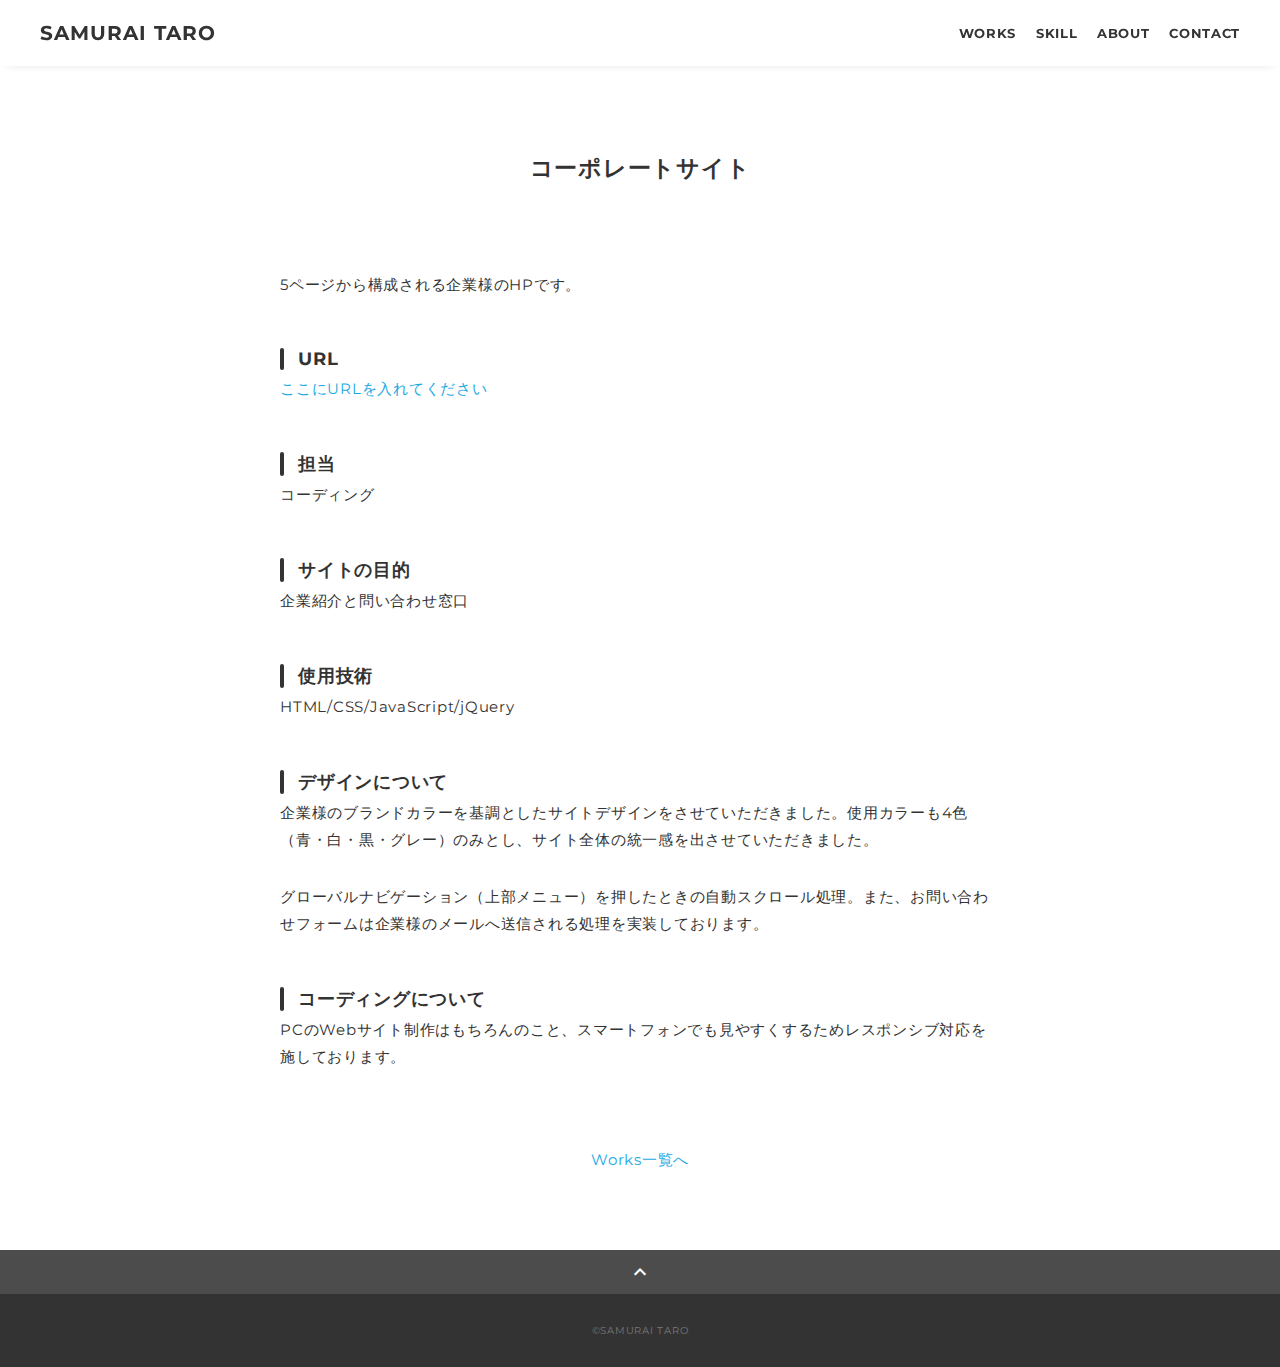
==== works-1.html @ c48eb59b "初回コミット" ====
<!DOCTYPE html>
<html>
<head>
  <meta charset="utf-8">
  <meta name="viewport" content="width=device-width, initial-scale=1.0, maximum-scale=1.0, minimum-scale=1.0">
  <title>SAMURAI ポートフォリオ</title>
  <link rel="preconnect" href="https://fonts.gstatic.com">
  <link href="https://fonts.googleapis.com/css2?family=Montserrat:wght@400;700&display=swap" rel="stylesheet">
  <link href="https://fonts.googleapis.com/css?family=Material+Icons+Outlined" rel="stylesheet">
  <link href="css/ress.css" media="all" rel="stylesheet" type="text/css" />
  <link href="css/style.css" media="all" rel="stylesheet" type="text/css" />
</head>

<body>
  <div class="wrapper">

    <!-- header -->
    <header class="header ">
      <div class="container">
        <h1 class="header-logo">
          <a href="index.html">SAMURAI TARO</a>
        </h1>
        <nav class="gnav">
          <ul class="gnav-list">
            <li class="gnav-item"><a href="index.html#works">WORKS</a></li>
            <li class="gnav-item"><a href="index.html#skill">SKILL</a></li>
            <li class="gnav-item"><a href="index.html#about">ABOUT</a></li>
            <li class="gnav-item"><a href="index.html#contact">CONTACT</a></li>
          </ul>
        </nav>
      </div>
    </header>
    <!-- /header -->

    <main class="content">

      <article class="article">
        <div class="article-container">
          <h2 class="article-title">コーポレートサイト</h2>
          <div class="article-body">
            <p>
              <img src="img/works-detail/works-1.png" alt="">
            </p>
            <p>
              5ページから構成される企業様のHPです。
            </p>
            <h3>URL</h3>
            <p><a href="" target="_blank" rel="noopener">ここにURLを入れてください</a></p>
            <h3>担当</h3>
            <p>コーディング</p>
            <h3>サイトの目的</h3>
            <p>企業紹介と問い合わせ窓口</p>
            <h3>使用技術</h3>
            <p>HTML/CSS/JavaScript/jQuery</p>
            <h3>デザインについて</h3>
            <p>
              企業様のブランドカラーを基調としたサイトデザインをさせていただきました。使用カラーも4色（青・白・黒・グレー）のみとし、サイト全体の統一感を出させていただきました。
            </p>
            <p>
              グローバルナビゲーション（上部メニュー）を押したときの自動スクロール処理。また、お問い合わせフォームは企業様のメールへ送信される処理を実装しております。
            </p>
            <h3>コーディングについて</h3>
            <p>
              PCのWebサイト制作はもちろんのこと、スマートフォンでも見やすくするためレスポンシブ対応を施しております。
            </p>
          </div>
          <div class="home-link">
            <a href="index.html#works">Works一覧へ</a>
          </div>
        </div>
      </article>

      <div class="page-top" id="js-page-top">
        <span class="material-icons-outlined">expand_less</span>
      </div>
    </main>

    <!-- footer -->
    <footer class="footer">
      <div class="copyright">&copy;SAMURAI TARO</div>
    </footer>
    <!-- /footer -->

  </div>
  <script src="https://ajax.googleapis.com/ajax/libs/jquery/3.6.0/jquery.min.js"></script>
  <script type='text/javascript' src="js/script.js"></script>
</body>
</html>
---- css/ress.css ----
/*!
 * ress.css • v3.0.1
 * MIT License
 * github.com/filipelinhares/ress
 */

/* # =================================================================
   # Global selectors
   # ================================================================= */

html {
  box-sizing: border-box;
  word-break: normal;
  -moz-tab-size: 4;
  tab-size: 4;

  -webkit-text-size-adjust: 100%; /* Prevent adjustments of font size after orientation changes in iOS */
}

*,
::before,
::after {
  box-sizing: inherit;
  background-repeat: no-repeat; /* Set `background-repeat: no-repeat` to all elements and pseudo elements */
}

::before,
::after {
  vertical-align: inherit;
  text-decoration: inherit; /* Inherit text-decoration and vertical align to ::before and ::after pseudo elements */
}

* {
  margin: 0;
  padding: 0; /* Reset `padding` and `margin` of all elements */
}

/* # =================================================================
   # General elements
   # ================================================================= */

hr {
  overflow: visible; /* Show the overflow in Edge and IE */
  height: 0; /* Add the correct box sizing in Firefox */
}

details,
main {
  display: block; /* Render the `main` element consistently in IE. */
}

summary {
  display: list-item; /* Add the correct display in all browsers */
}

small {
  font-size: 80%; /* Set font-size to 80% in `small` elements */
}

[hidden] {
  display: none; /* Add the correct display in IE */
}

abbr[title] {
  /* Add the correct text decoration in Chrome, Edge, IE, Opera, and Safari */
  text-decoration: underline;
  text-decoration: underline dotted;
  border-bottom: none; /* Remove the bottom border in Chrome 57 */
}

a {
  background-color: transparent; /* Remove the gray background on active links in IE 10 */
}

a:active,
a:hover {
  outline-width: 0; /* Remove the outline when hovering in all browsers */
}

code,
kbd,
pre,
samp {
  font-family: monospace, monospace; /* Specify the font family of code elements */
}

pre {
  font-size: 1em; /* Correct the odd `em` font sizing in all browsers */
}

b,
strong {
  font-weight: bolder; /* Add the correct font weight in Chrome, Edge, and Safari */
}

/* https://gist.github.com/unruthless/413930 */
sub,
sup {
  position: relative;
  font-size: 75%;
  line-height: 0;
  vertical-align: baseline;
}

sub {
  bottom: -.25em;
}

sup {
  top: -.5em;
}

/* # =================================================================
   # Forms
   # ================================================================= */

input {
  border-radius: 0;
}

/* Replace pointer cursor in disabled elements */
[disabled] {
  cursor: default;
}

[type="number"]::-webkit-container-spin-button,
[type="number"]::-webkit-outer-spin-button {
  height: auto; /* Correct the cursor style of increment and decrement buttons in Chrome */
}

[type="search"] {
  outline-offset: -2px; /* Correct the outline style in Safari */

  -webkit-appearance: textfield; /* Correct the odd appearance in Chrome and Safari */
}

[type="search"]::-webkit-search-decoration {
  -webkit-appearance: none; /* Remove the container padding in Chrome and Safari on macOS */
}

textarea {
  overflow: auto; /* Internet Explorer 11+ */
  resize: vertical; /* Specify textarea resizability */
}

button,
input,
optgroup,
select,
textarea {
  font: inherit; /* Specify font inheritance of form elements */
}

optgroup {
  font-weight: bold; /* Restore the font weight unset by the previous rule */
}

button {
  overflow: visible; /* Address `overflow` set to `hidden` in IE 8/9/10/11 */
}

button,
select {
  text-transform: none; /* Firefox 40+, Internet Explorer 11- */
}

/* Apply cursor pointer to button elements */
button,
[type="button"],
[type="reset"],
[type="submit"],
[role="button"] {
  cursor: pointer;
  color: inherit;
}

/* Remove container padding and border in Firefox 4+ */
button::-moz-focus-container,
[type="button"]::-moz-focus-container,
[type="reset"]::-moz-focus-container,
[type="submit"]::-moz-focus-container {
  padding: 0;
  border-style: none;
}

/* Replace focus style removed in the border reset above */
button:-moz-focusring,
[type="button"]::-moz-focus-container,
[type="reset"]::-moz-focus-container,
[type="submit"]::-moz-focus-container {
  outline: 1px dotted ButtonText;
}

button,
html [type="button"],
/* Prevent a WebKit bug where (2) destroys native `audio` and `video`controls in Android 4 */
[type="reset"],
[type="submit"] {
  -webkit-appearance: button; /* Correct the inability to style clickable types in iOS */
}

/* Remove the default button styling in all browsers */
button,
input,
select,
textarea {
  border-style: none;
  background-color: transparent;
}

/* Style select like a standard input */
select {
  -webkit-appearance: none; /* Chrome 41+ */
  -moz-appearance: none; /* Firefox 36+ */
}

select::-ms-expand {
  display: none; /* Internet Explorer 11+ */
}

select::-ms-value {
  color: currentColor; /* Internet Explorer 11+ */
}

legend {
  display: table; /* Correct the text wrapping in Edge and IE */
  max-width: 100%; /* Correct the text wrapping in Edge and IE */
  max-width: 100%; /* Correct the text wrapping in Edge 18- and IE */
  white-space: normal; /* Correct the text wrapping in Edge and IE */
  color: inherit; /* Correct the color inheritance from `fieldset` elements in IE */
  border: 0; /* Correct `color` not being inherited in IE 8/9/10/11 */
}

::-webkit-file-upload-button {
  font: inherit; /* Change font properties to `inherit` in Chrome and Safari */
  color: inherit;
  /* Correct the inability to style clickable types in iOS and Safari */

  -webkit-appearance: button;
}

/* # =================================================================
   # Specify media element style
   # ================================================================= */

img {
  border-style: none; /* Remove border when inside `a` element in IE 8/9/10 */
}

/* Add the correct vertical alignment in Chrome, Firefox, and Opera */
progress {
  vertical-align: baseline;
}

/* # =================================================================
   # Accessibility
   # ================================================================= */

/* Hide content from screens but not screenreaders */
@media screen {
  [hidden~="screen"] {
    display: inherit;
  }
  [hidden~="screen"]:not(:active):not(:focus):not(:target) {
    position: absolute !important;
    clip: rect(0 0 0 0) !important;
  }
}

/* Specify the progress cursor of updating elements */
[aria-busy="true"] {
  cursor: progress;
}

/* Specify the pointer cursor of trigger elements */
[aria-controls] {
  cursor: pointer;
}

/* Specify the unstyled cursor of disabled, not-editable, or otherwise inoperable elements */
[aria-disabled] {
  cursor: default;
}
---- css/style.css ----
body {
  font-family: "Montserrat","Helvetica Neue",Arial,"Hiragino Kaku Gothic ProN","Hiragino Sans",Meiryo,sans-serif;
  font-size: 15px;
  letter-spacing: .05em;
  color: #333;
}

a {
  transition: opacity .3s;
  text-decoration: none;
  color: #1ca9e3;
}

img {
  max-width: 100%;
  height: auto;
  vertical-align: bottom;
  border-style: none;
}



.pc-only {
  display: block;
}

.sp-only {
  display: none;
}

/*--------------------------------
 レイアウト
---------------------------------*/
.wrapper {
  padding-top: 73px;
}

.section {
  padding: 90px 0;
}

.section:nth-of-type(odd) {
  background-color: #f7f7f7;
}

.container {
  max-width: 1340px;
  margin: 0 auto;
  padding: 0 40px;
}

/*--------------------------------
 見出し
---------------------------------*/
.title {
  font-size: 34px;
  font-weight: bold;
  line-height: 1;
  margin-bottom: 40px;
  text-align: center;
  letter-spacing: .05em;
  color: #333;
}

.lead {
  font-size: 16px;
  line-height: 1.8;
  margin-bottom: 30px;
}

/*--------------------------------
ヘッダー
---------------------------------*/
.header {
  position: fixed;
  top: 0;
  z-index: 1;
  width: 100%;
  background-color: #fff;
  box-shadow: 0 5px 10px -6px rgba(0,0,0,.1);
}

.header .container {
  display: flex;
  align-items: center;
  justify-content: space-between;
  padding: 20px 40px;
}

.header-logo {
  font-size: 20px;
  font-weight: bold;
  line-height: 1.2;
  margin-right: 20px;
  letter-spacing: .05em;
}

.header-logo a {
  color: #333;
}

.gnav-list {
  display: flex;
  justify-content: space-between;
  list-style: none;
}

.gnav-item:not(:last-child) {
  margin-right: 20px;
}

.gnav-item a {
  position: relative;
  font-size: 13px;
  font-weight: bold;
  display: inline-block;
  padding: 5px 0;
  transition: .3s;
  letter-spacing: .05em;
  color: #333;
}
.gnav-item a:after {
  position: absolute;
  bottom: 0;
  left: 50%;
  width: 0;
  height: 3px;
  content: "";
  transition: .3s;
  -webkit-transform: translateX(-50%);
  transform: translateX(-50%);
  background-color: #333;
}

.gnav-item a:hover:after {
  width: 100%;
}

/*--------------------------------
 メインビジュアル
---------------------------------*/
.mv {
  display: flex;
  align-items: center;
  justify-content: center;
  height: auto;
  text-align: center;
}

.mv-container {
  position: relative;
  padding: 0 20px;
}

.mv-container img {
  width: 100%;
  height: auto;
}

/*--------------------------------
 Works
---------------------------------*/
.works-list {
  display: flex;
  flex-wrap: wrap;
  margin-bottom: -40px;
}

.works-item {
  width: 31.74603%;
  margin-right: 1.58730%;
  margin-bottom: 40px;
  color: #333;
}

.works-item:hover {
  opacity: .9;
}

.works-item:nth-of-type(3n) {
  margin-right: 0;
}

.works-img img {
  border: 1px solid #e6e6e6;
}

.works-img center {
 margin-top: 10px;
 margin-bottom: 10px;
}

.works-name {
  font-size: 12px;
  font-weight: bold;
  margin-top: 8px;
}

.works-info {
  font-size: 10px;
  margin-top: 5px;
}

/*--------------------------------
 Skill
---------------------------------*/
.skill-list {
  display: flex;
  flex-wrap: wrap;
  justify-content: space-between;
  margin-bottom: -50px;
}

.skill-item {
  display: flex;
  align-items: flex-start;
  justify-content: space-between;
  width: 48%;
  margin-bottom: 50px;
}

.skill-img {
  width: 60px;
  height: auto;
  margin-right: 20px;
}

.skill-body {
  flex: 1;
}

.skill-name {
  margin-bottom: 10px;
}

.skill-text {
  font-size: 14px;
  line-height: 1.8;
}

/*--------------------------------
 About
---------------------------------*/
.profile {
  display: flex;
  flex-wrap: wrap;
  max-width: 800px;
  margin: 0 auto;
}
.profile-img {
  width: 20%;
  margin-right: 30px;
  border-radius: 50%;
}
.profile-img img {
  border-radius: 50%;
}
.profile-body {
  flex: 1;
}

.profile-body p {
  font-size: 15px;
  line-height: 1.8;
}

.profile-body p:not(:last-child) {
  margin-bottom: 30px;
}

/*--------------------------------
 Contact
---------------------------------*/
.contact {
  text-align: center;
}

.contact-item:not(:last-child) {
  margin-right: 10px;
}

.contact-text {
  margin-top: 10px;
}
/*--------------------------------
 ページトップ
---------------------------------*/
.page-top {
  font-weight: bold;
  padding: 10px;
  cursor: pointer;
  text-align: center;
  background-color: #4c4c4c;
}

.page-top .material-icons-outlined {
  vertical-align: bottom;
  color: #fff;
}

/*--------------------------------
 フッター
---------------------------------*/
.footer {
  padding: 30px;
  background-color: #333;
}

.copyright {
  font-size: 10px;
  text-align: center;
  color: #797979;
}

/*--------------------------------
 下層：Worksページ
---------------------------------*/
.article {
  padding: 80px 0;
}

.article-container {
  max-width: 1040px;
  margin: 0 auto;
  padding: 0 20px;
}

.article-title {
  margin-bottom: 30px;
  text-align: center;
}

.article-body {
  max-width: 720px;
  margin: 0 auto;
  margin-bottom: 80px;
}

.article-body h3 {
  position: relative;
  font-size: 18px;
  margin-bottom: 5px;
  padding-left: 1em;
}

.article-body img {
  width: 100%;
  height: auto;
}

.article-body h3:not(:first-child) {
  margin-top: 50px;
}

.article-body h3::before {
  position: absolute;
  top: 0;
  left: 0;
  width: 4px;
  height: 100%;
  content: "";
  border-radius: 3px;
  background-color: #333;
}

.article-body p {
  font-size: 15px;
  line-height: 1.8;
  margin-bottom: 30px;
}

.home-link {
  text-align: center;
}

/*media Queries 767
----------------------------------------------------*/
@media screen and (max-width: 767px) {
  body {
    font-size: 14px;
  }

  .pc-only {
    display: none;
  }

  .sp-only {
    display: block;
  }

  /* 見出し */
  .title {
    font-size: 26px;
    margin-bottom: 20px;
  }

  .lead {
    font-size: 14px;
    line-height: 1.7;
    margin-bottom: 20px;
  }

  /* レイアウト */
  .wrapper {
    padding-top: 57px;
  }

  .section {
    padding: 60px 0;
  }

  .container {
    padding: 0 20px;
  }

  /* ヘッダー */
  .header .container {
    padding: 15px;
  }

  .header-logo {
    font-size: 15px;
    margin-right: 15px;
  }

  .gnav-item:not(:last-child) {
    margin-right: 10px;
  }

  .gnav-item a {
    font-size: 10px;
  }

  .gnav-item a:after {
    display: none;
  }

  /*  メインビジュアル */
  .mv {
    height: 40vh;
  }

  .mv-container {
    padding: 0 20px;
  }

  .mv-title {
    font-size: 30px;
  }
  .mv-subtitle {
    font-size: 16px;
    margin-bottom: 20px;
  }

  .mv-text {
    top: 75%;
    font-size: 14px;
    line-height: 1.7;
  }

  /* Works */
  .works-name {
    font-size: 12px;
  }

  .works-info {
    margin-top: 3px;
  }

  .works-list {
    justify-content: space-between;
  }

  .works-item {
    flex: 0 0 48%;
    margin-right: 0;
    margin-bottom: 30px;
  }

  /* Skill */
  .skill-list {
    display: block;
    margin-bottom: 0;
  }

  .skill-item {
    width: 100%;
    margin-bottom: 35px;
  }

  .skill-item:last-child {
    margin-bottom: 0;
  }

  .skill-name {
    margin-bottom: 5px;
  }

  .skill-text {
    font-size: 13px;
    line-height: 1.7;
  }

  /* About */
  .profile {
    display: block;
  }
  .profile-img {
    width: 150px;
    margin: 0 auto;
    margin-bottom: 25px;
  }

  .profile-body p {
    font-size: 14px;
    line-height: 1.7;
  }

  .profile-body p:not(:last-child) {
    margin-bottom: 20px;
  }

  /* フッター */
  .footer {
    padding: 20px;
  }

  /* 下層ページ */
  .article {
    padding: 50px 0;
  }

  .article-body h3 {
    font-size: 16px;
    padding-left: .8em;
  }

  .article-body h3:not(:first-child) {
    margin-top: 30px;
  }

  .article-body p {
    font-size: 14px;
    line-height: 1.7;
    margin-bottom: 20px;
  }
}
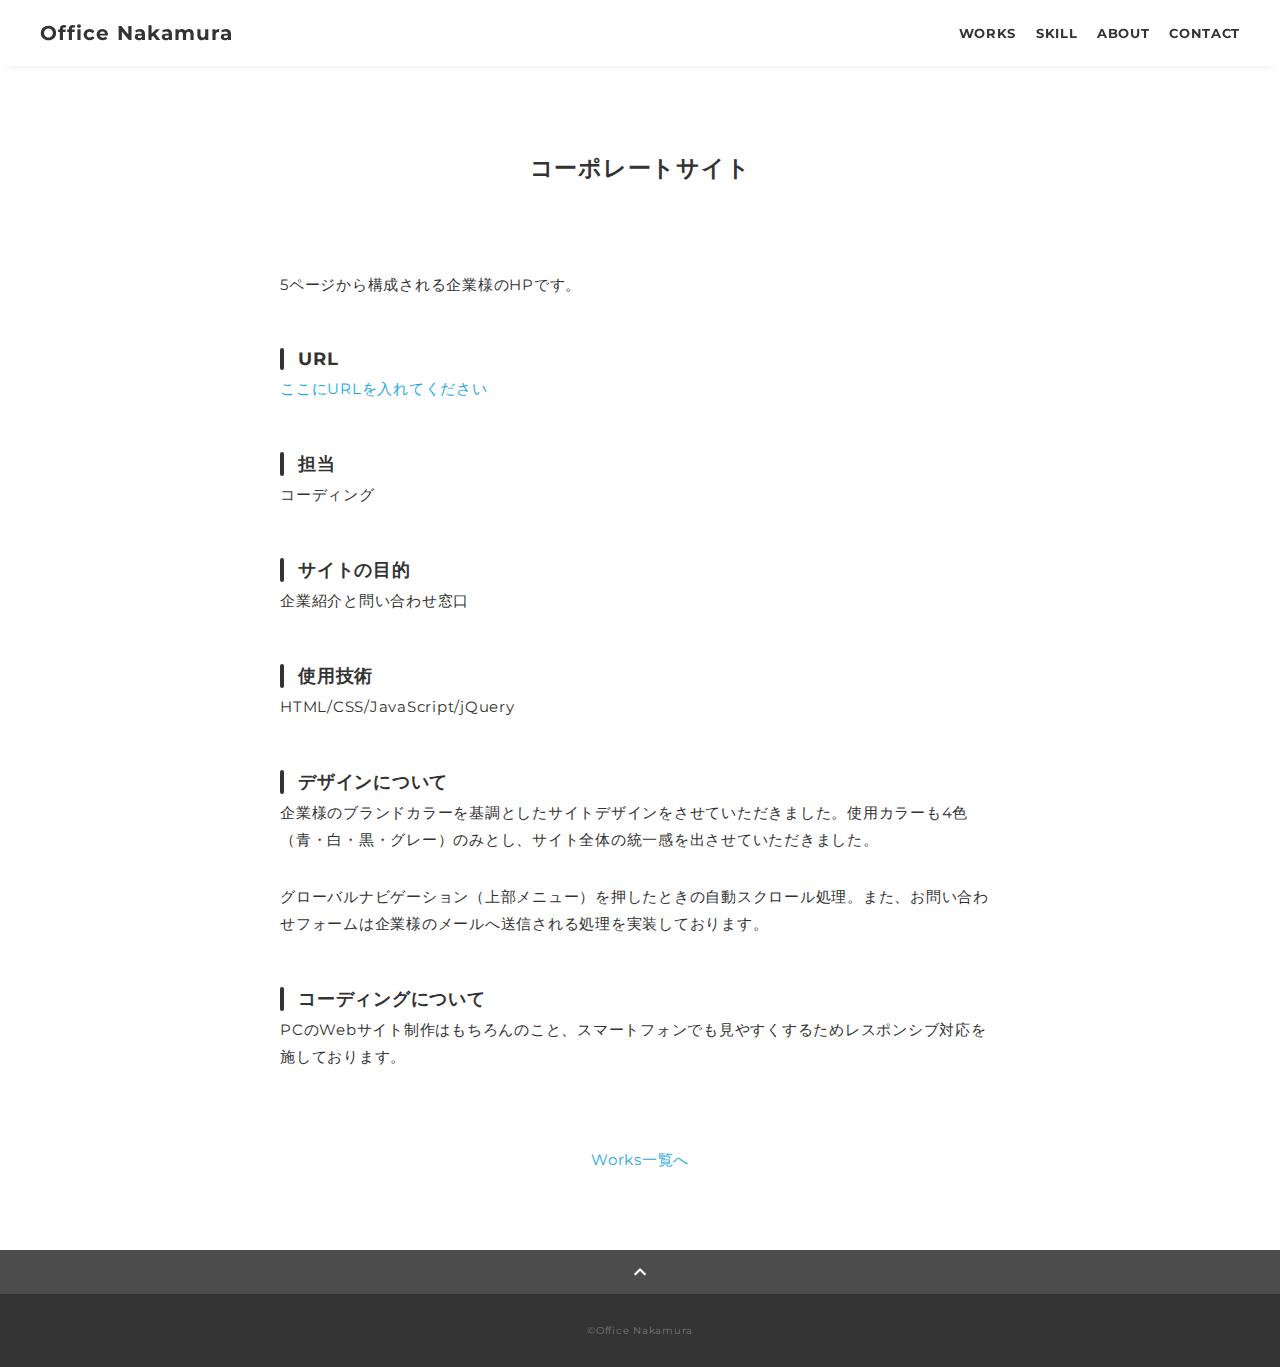
==== commit c368a2d2: "index.html works-1.html works-2.html works-3.html works-4.html works-5.html works-6.htmlを追加" ====
--- a/works-1.html
+++ b/works-1.html
@@ -18,7 +18,7 @@
     <header class="header ">
       <div class="container">
         <h1 class="header-logo">
-          <a href="index.html">SAMURAI TARO</a>
+          <a href="index.html">Office Nakamura</a>
         </h1>
         <nav class="gnav">
           <ul class="gnav-list">
@@ -77,7 +77,7 @@
 
     <!-- footer -->
     <footer class="footer">
-      <div class="copyright">&copy;SAMURAI TARO</div>
+      <div class="copyright">&copy;Office Nakamura</div>
     </footer>
     <!-- /footer -->
 
